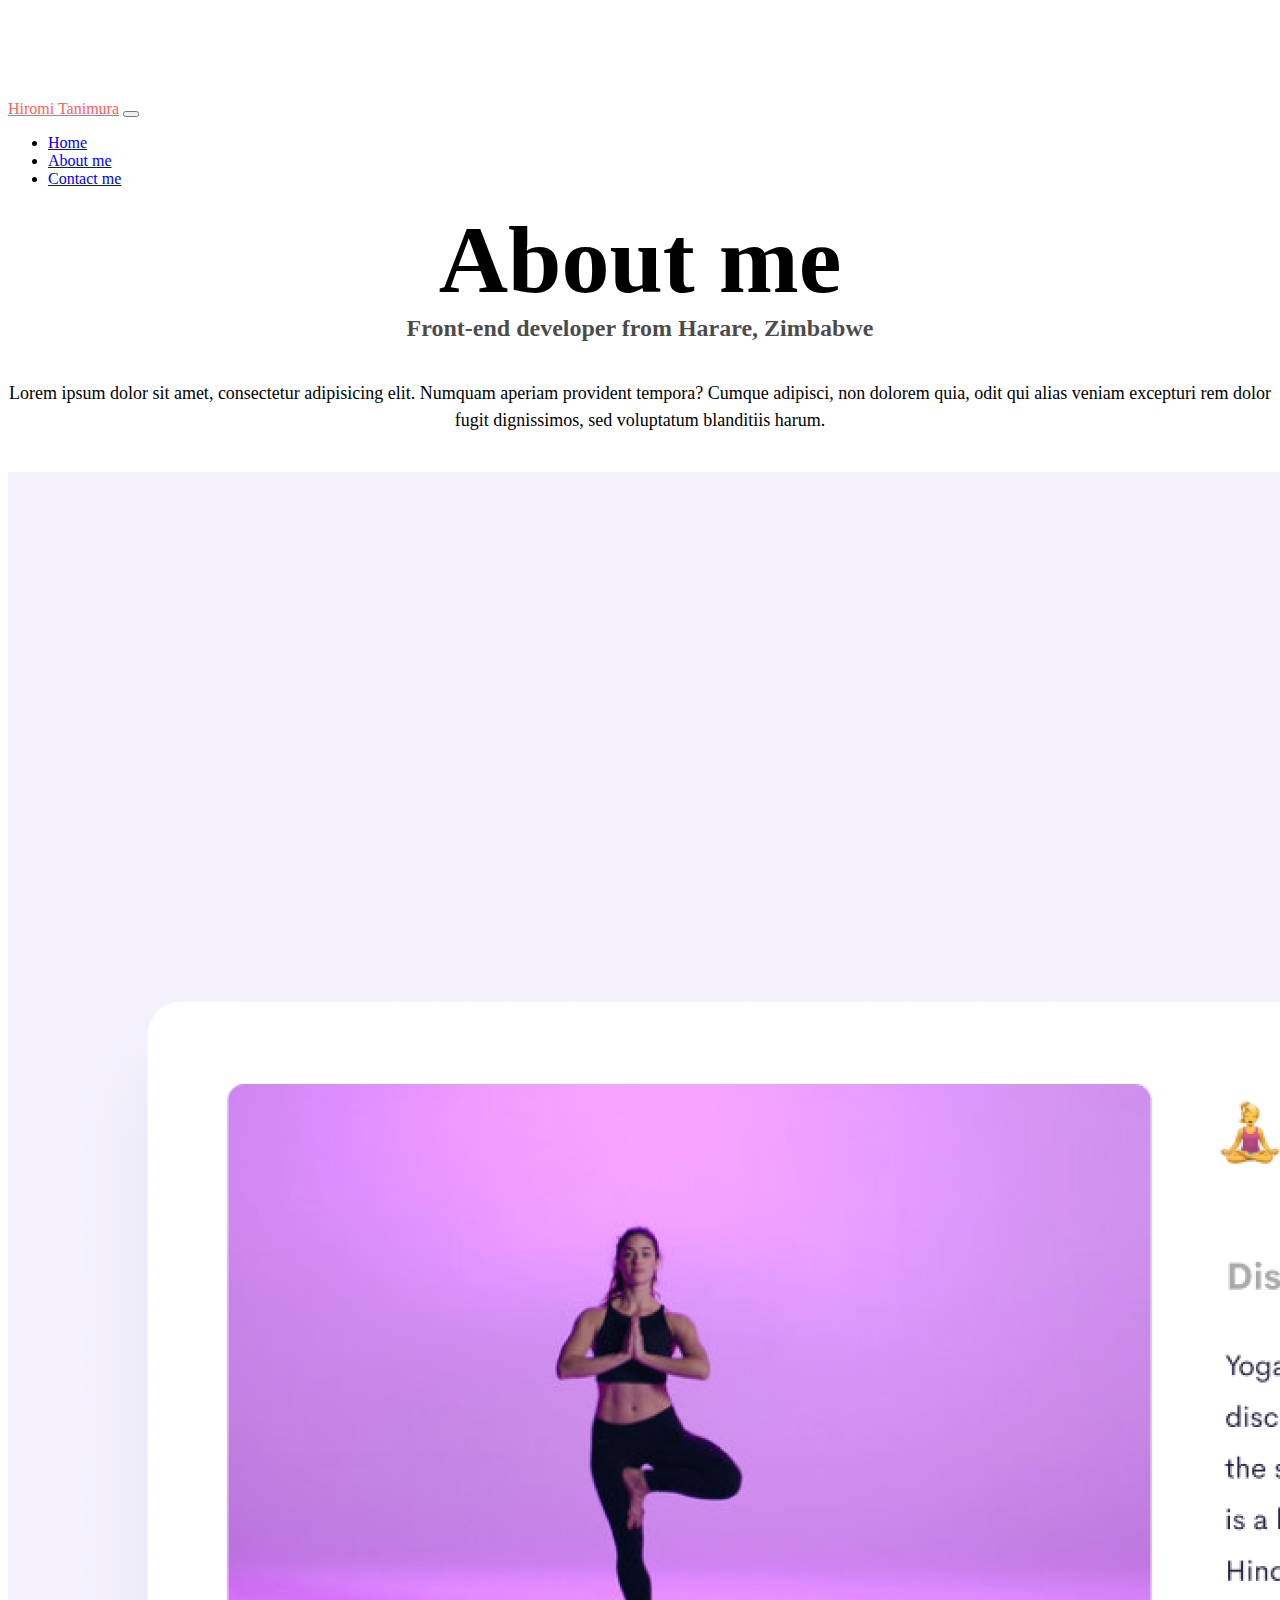
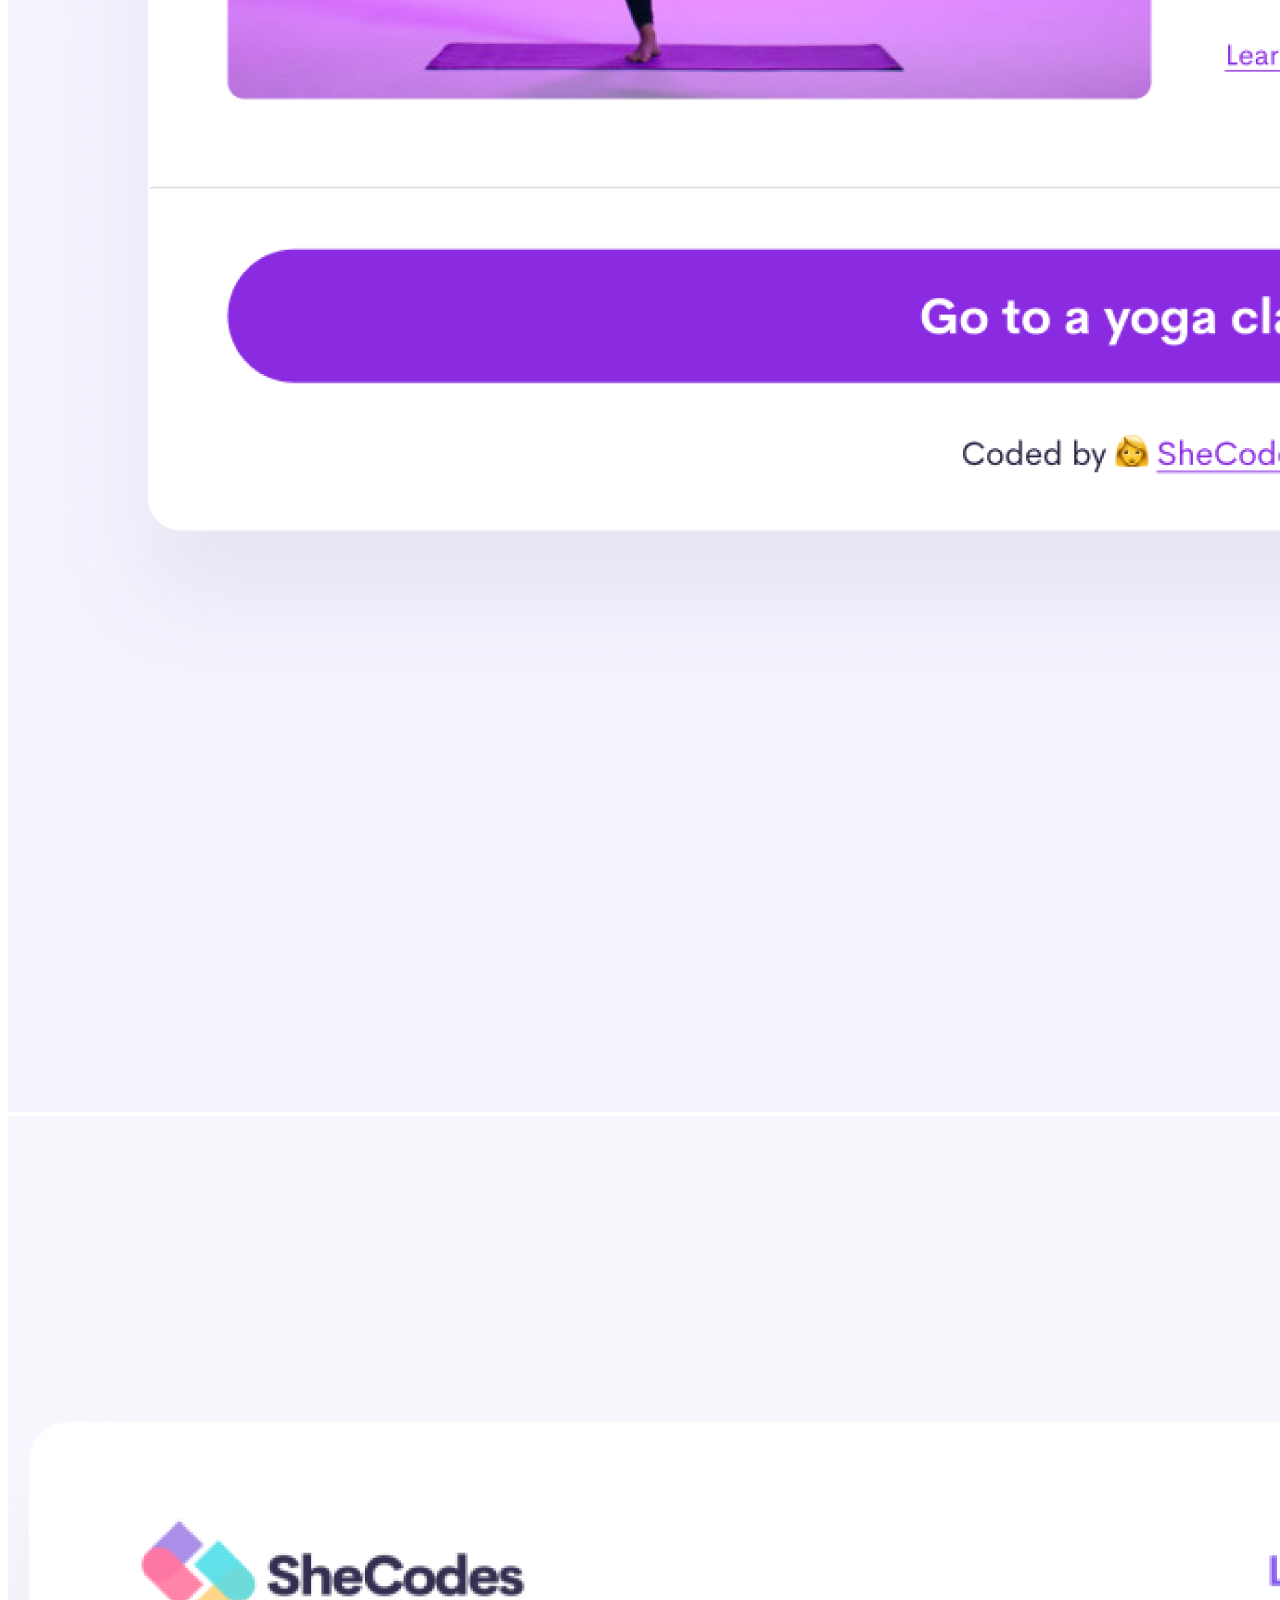
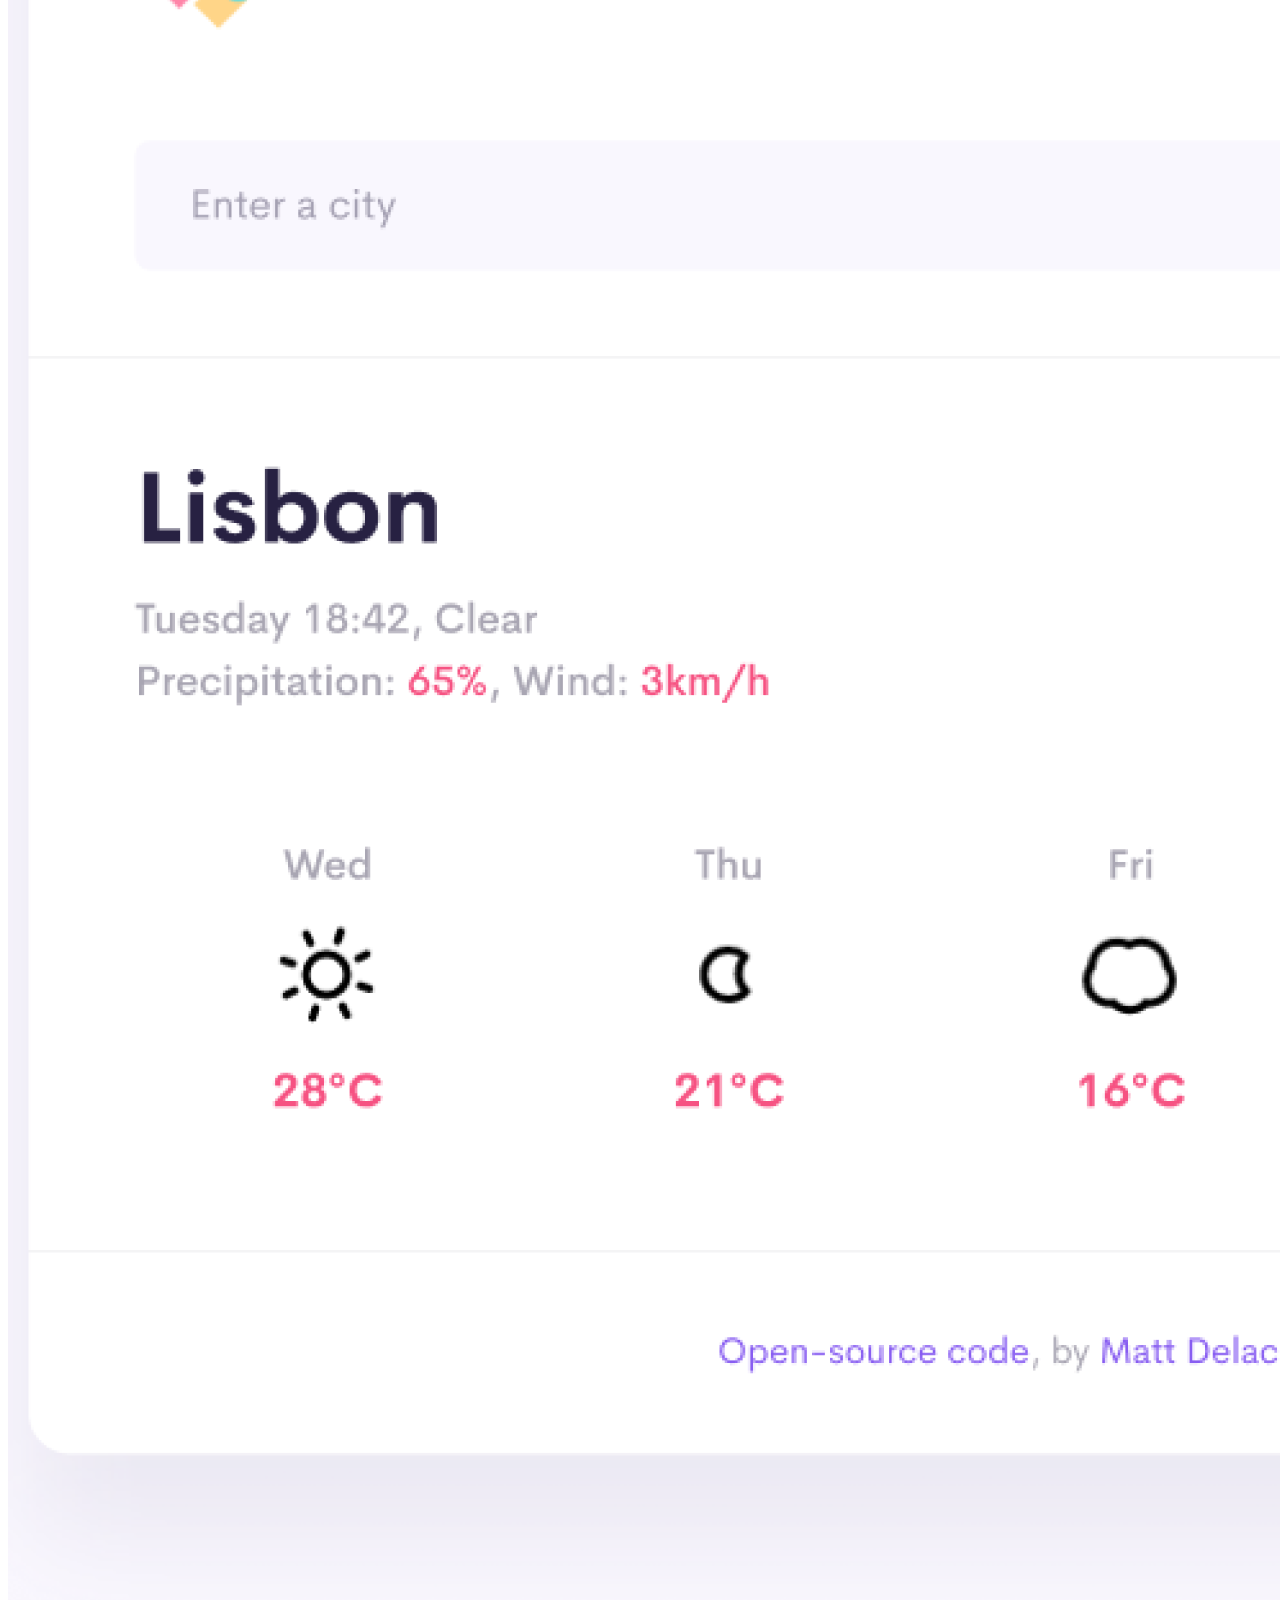
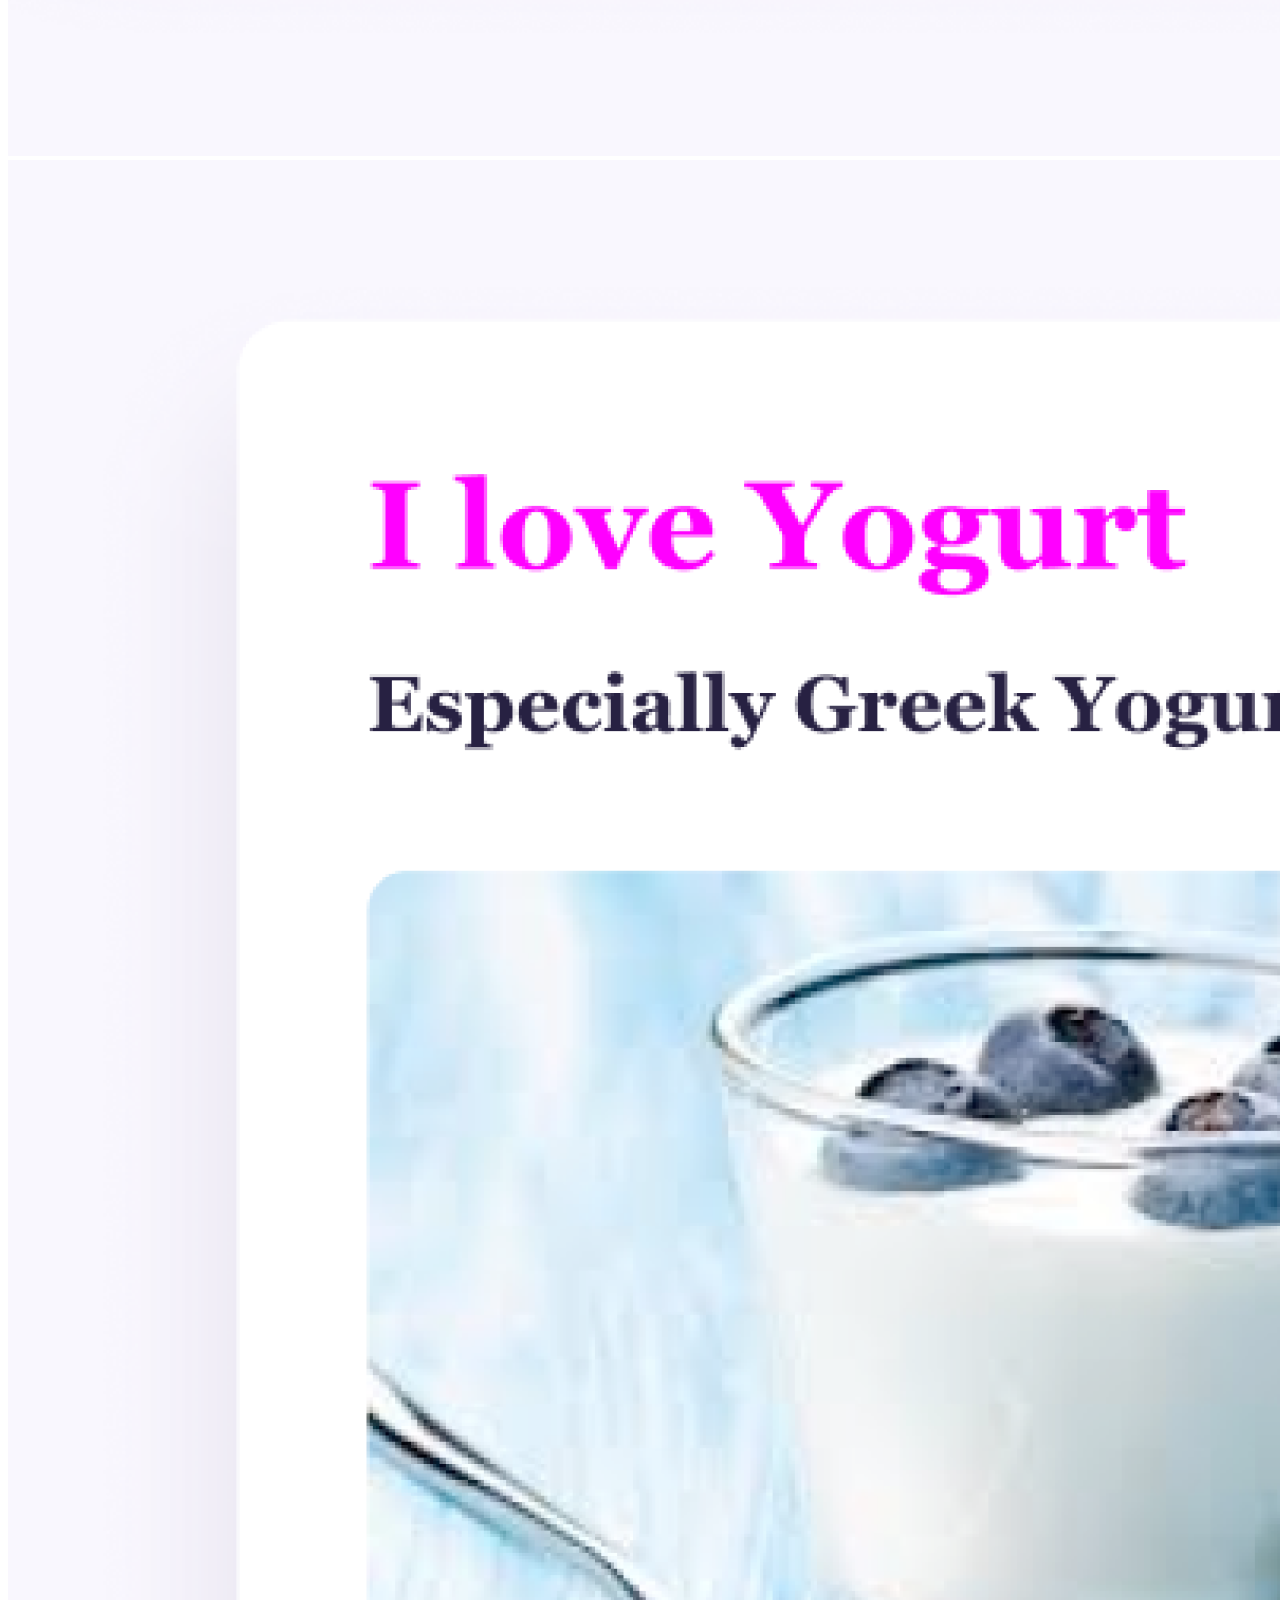
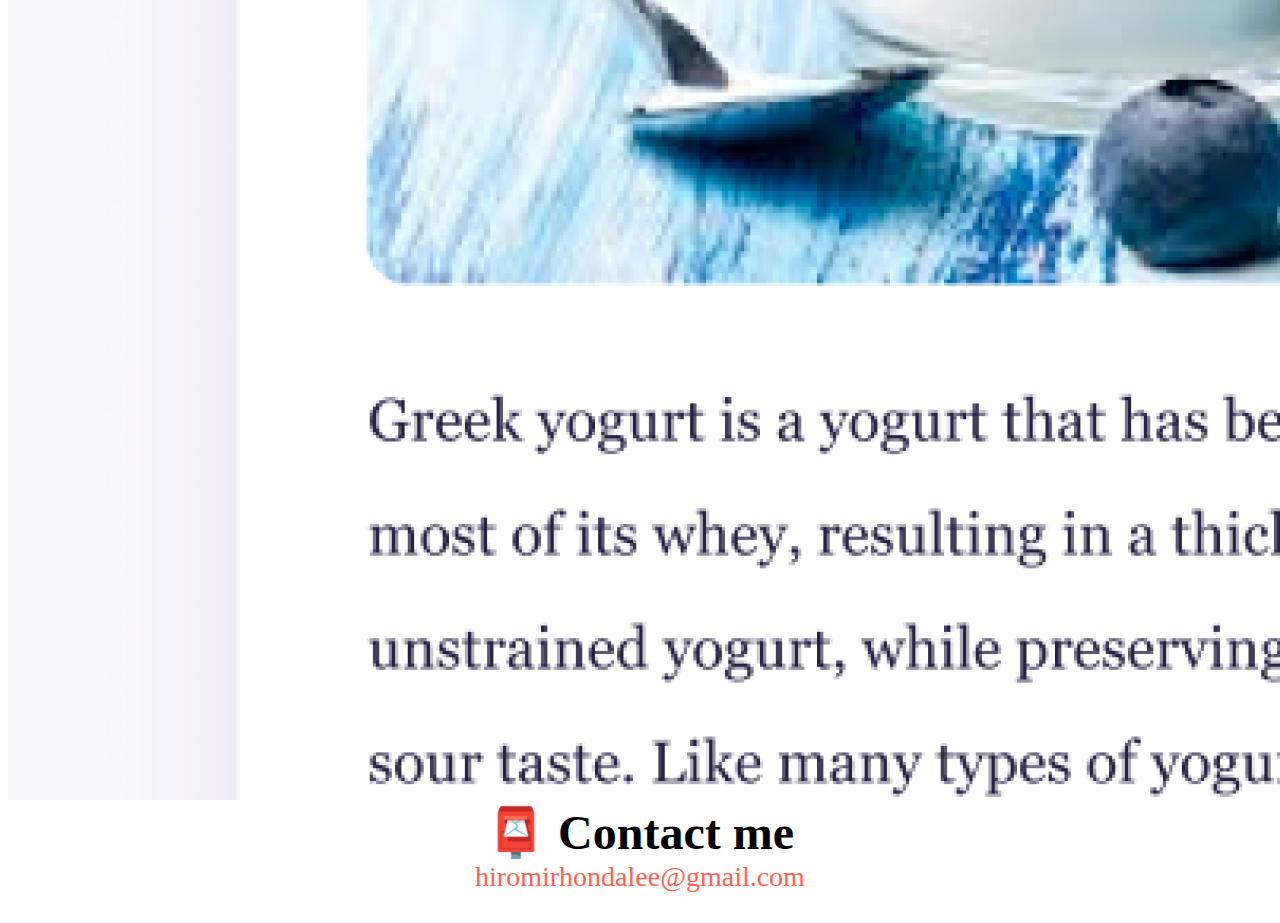
==== about.html @ 12cc3580 "Created website structure and SEO" ====
<!DOCTYPE html>
<html lang="en">
  <head>
    <meta charset="UTF-8" />
    <meta http-equiv="X-UA-Compatible" content="IE=edge" />
    <meta name="viewport" content="width=device-width, initial-scale=1.0" />
    <meta name="description" content="Find out all about my qualifications, skills and experience as a front-end developer in Tokyo Japan - Hiromi Tanimura">
    <link
      href="https://cdn.jsdelivr.net/npm/bootstrap@5.2.0/dist/css/bootstrap.min.css"
      rel="stylesheet"
      integrity="sha384-gH2yIJqKdNHPEq0n4Mqa/HGKIhSkIHeL5AyhkYV8i59U5AR6csBvApHHNl/vI1Bx"
      crossorigin="anonymous"
    />
    <link rel="stylesheet" href="/css/style.css" />
    <script
      src="https://cdn.jsdelivr.net/npm/@popperjs/core@2.11.5/dist/umd/popper.min.js"
      integrity="sha384-Xe+8cL9oJa6tN/veChSP7q+mnSPaj5Bcu9mPX5F5xIGE0DVittaqT5lorf0EI7Vk"
      crossorigin="anonymous"
    ></script>
    <script
      src="https://cdn.jsdelivr.net/npm/bootstrap@5.2.0/dist/js/bootstrap.min.js"
      integrity="sha384-ODmDIVzN+pFdexxHEHFBQH3/9/vQ9uori45z4JjnFsRydbmQbmL5t1tQ0culUzyK"
      crossorigin="anonymous"
    ></script>
    <title>About me | Hiromi Tanimura</title>
  </head>
  <body>
    <nav class="navbar fixed-top navbar-expand-lg bg-light">
      <div class="container">
        <a class="navbar-brand navbar-logo" href="/index.html"
          >Hiromi Tanimura</a
        >
        <button
          class="navbar-toggler"
          type="button"
          data-bs-toggle="collapse"
          data-bs-target="#navbarNav"
          aria-controls="navbarNav"
          aria-expanded="false"
          aria-label="Toggle navigation"
        >
          <span class="navbar-toggler-icon"></span>
        </button>
        <div class="collapse navbar-collapse" id="navbarNav">
          <ul class="navbar-nav">
            <li class="nav-item">
              <a class="nav-link" aria-current="page" href="/index.html">Home</a>
            </li>
            <li class="nav-item">
              <a class="nav-link active" href="/about.html">About me</a>
            </li>
            <li class="nav-item">
              <a class="nav-link" href="/about.html#contact">Contact me</a>
            </li>
          </ul>
        </div>
      </div>
    </nav>

    <h1 class="text-center">About me</h1>
    <h3 class="text-center">Front-end developer from Harare, Zimbabwe</h3>
    <p class="mt-2 text-center">
      Lorem ipsum dolor sit amet, consectetur adipisicing elit. Numquam aperiam
      provident tempora? Cumque adipisci, non dolorem quia, odit qui alias
      veniam excepturi rem dolor fugit dignissimos, sed voluptatum blanditiis
      harum.
    </p>

    <div class="container">
      <div class="row mt-3 mb-5">
        <div class="col-sm-4">
          <img
            src="/images/yoga.png"
            alt="yoga website"
            class="img-fluid p-2 shadow rounded"
          />
        </div>
        <div class="col-sm-4">
          <img
            src="/images/weather.png"
            alt="weather application"
            class="img-fluid p-2 shadow rounded"
          />
        </div>
        <div class="col-sm-4">
          <img
            src="/images/yogurt.png"
            alt="yogurt website"
            class="img-fluid p-2 shadow rounded"
          />
        </div>
      </div>
    </div>

    <div id="contact">
      <h2 class="text-center">📮 Contact me</h2>
      <a href="mailto:hiromirhondalee@gmail.com" class="email-link" title="Email me at hiromirhondalee@gmail.com"
        >hiromirhondalee@gmail.com</a
      >
    </div>
  </body>
</html>
---- css/style.css ----
:root {
  --primary-color: #ff6150;
  --secondary-color: #f5f2fe;
  --box-shadow: 0 5px 10px rgba(0, 0, 0, 0.3);
}

body {
  margin-top: 100px;
  margin-bottom: 30px;
}

h1,
h2,
h3 {
  margin: 0;
}

h1 {
  font-size: 96px;
}

h2 {
  font-size: 48px;
}

h3 {
  font-size: 24px;
  opacity: 0.7;
}

p {
  padding: 20px 0px;
  border-radius: 4px;
  font-size: 18px;
  line-height: 1.5;
}

a:hover {
  color: #134e6f;
}

.navigation-links {
  display: flex;
  margin-top: 40px;
  justify-content: center;
}

.navigation-links a {
  margin: 20px;
  border-radius: 4px;
  padding: 20px 15px;
  text-decoration: none;
  text-transform: capitalize;
}

.contact-link {
  background: var(--primary-color);
  box-shadow: var(--box-shadow);
  color: white;
}

.about-link {
  color: var(--primary-color);
  border: 1px solid var(--primary-color);
}

.homepage-link {
  color: var(--primary-color);
  text-align: center;
  display: block;
}

.about-paragraphs {
  display: flex;
  margin: 30px 0;
}

.about-paragraphs p {
  margin: 10px;
}

.email-link {
  display: flex;
  justify-content: center;
  color: var(--primary-color);
  font-size: 28px;
  text-decoration: none;
}

.email-link:hover {
  text-decoration: underline;
}

.text-center {
  text-align: center;
}

.navbar-logo {
  color: var(--primary-color);
}

.button-links {
  border-radius: 4px;
  padding: 20px 15px;
  text-decoration: none;
  text-transform: capitalize;
  background: var(--primary-color);
  box-shadow: var(--box-shadow);
  color: white;
}
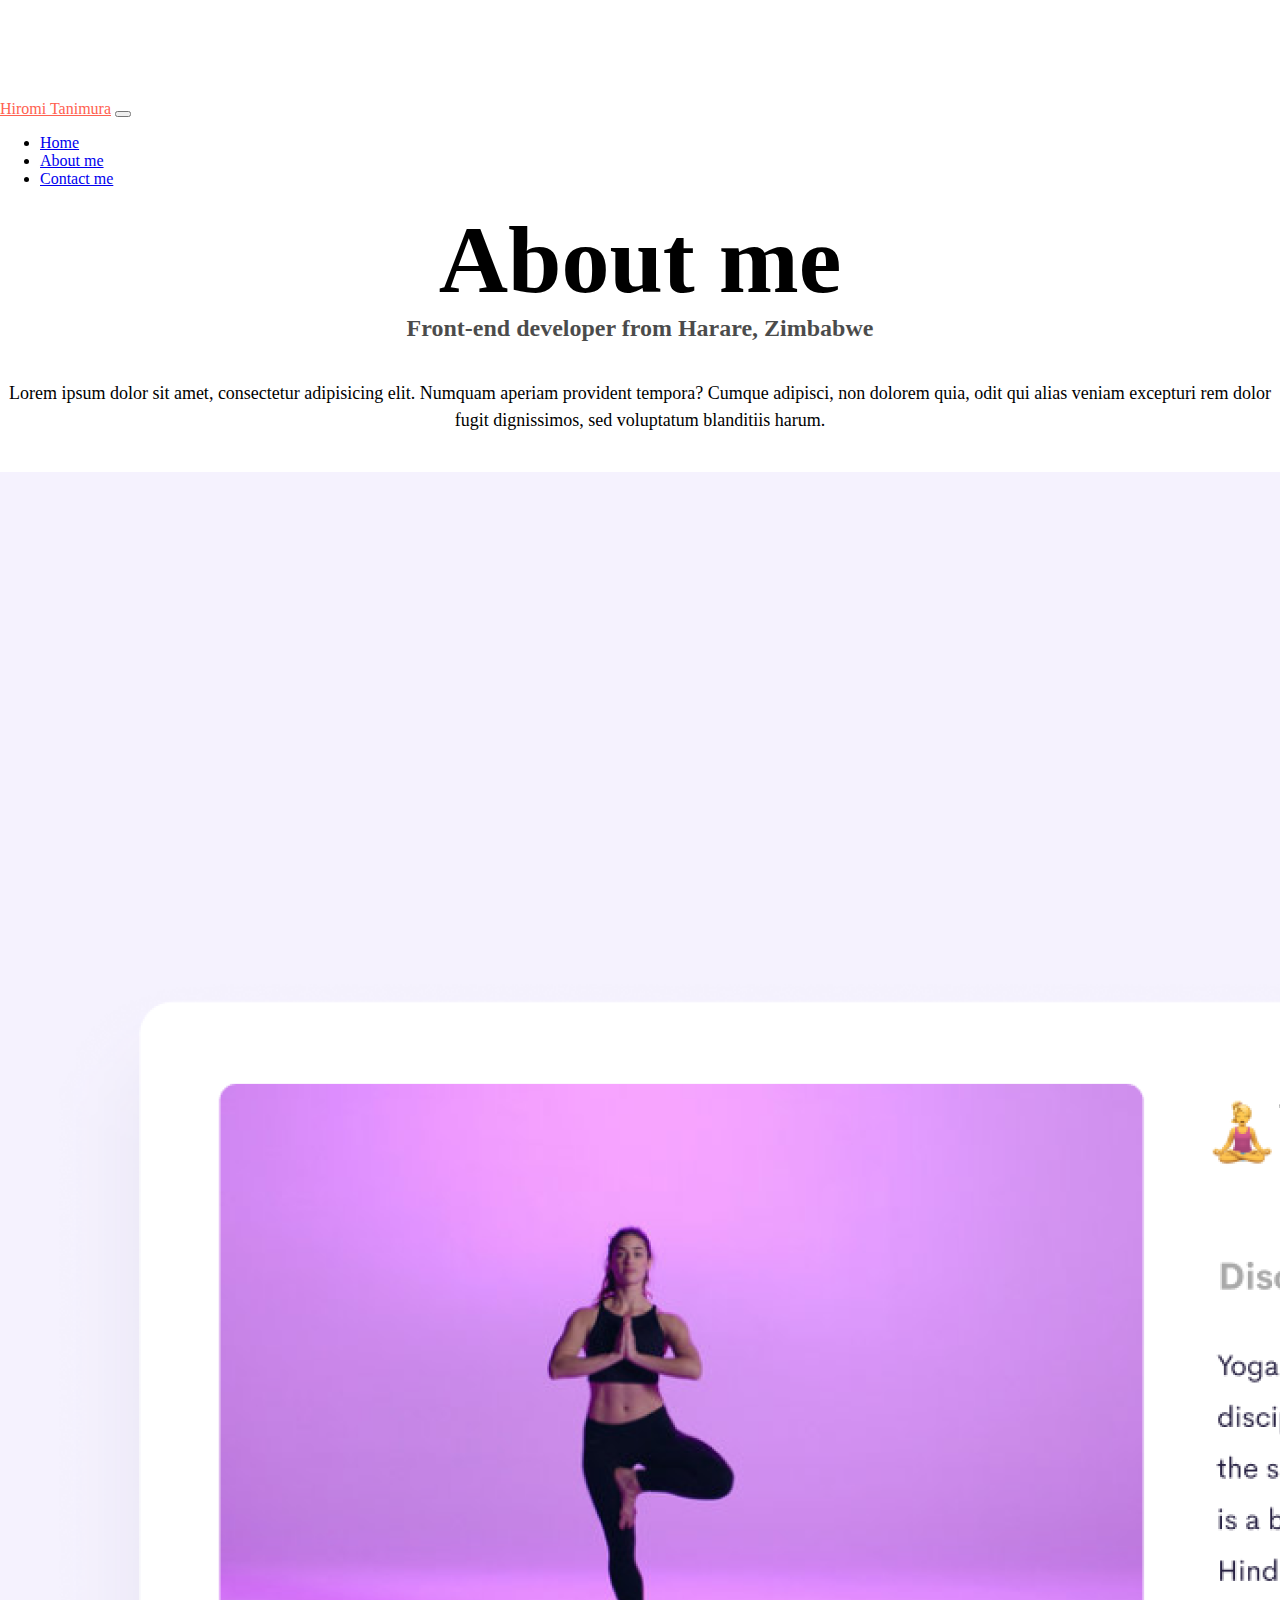
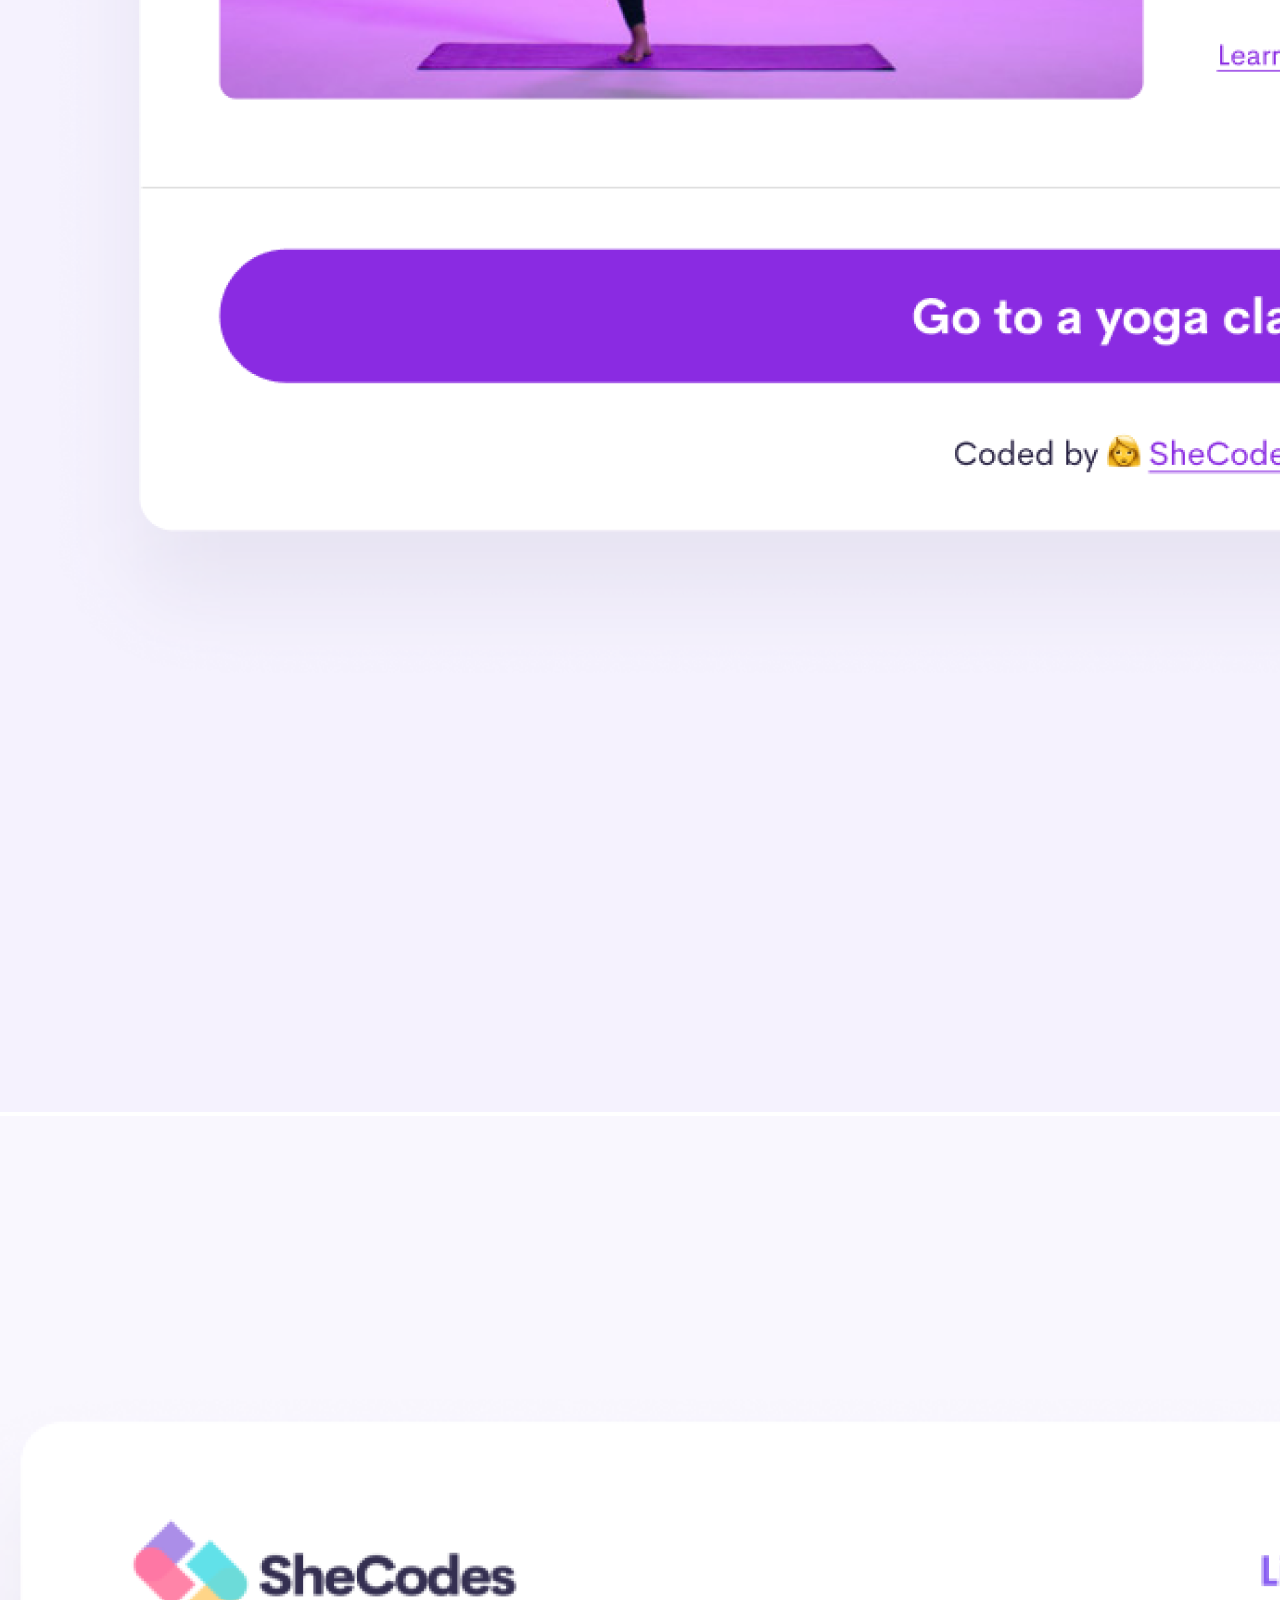
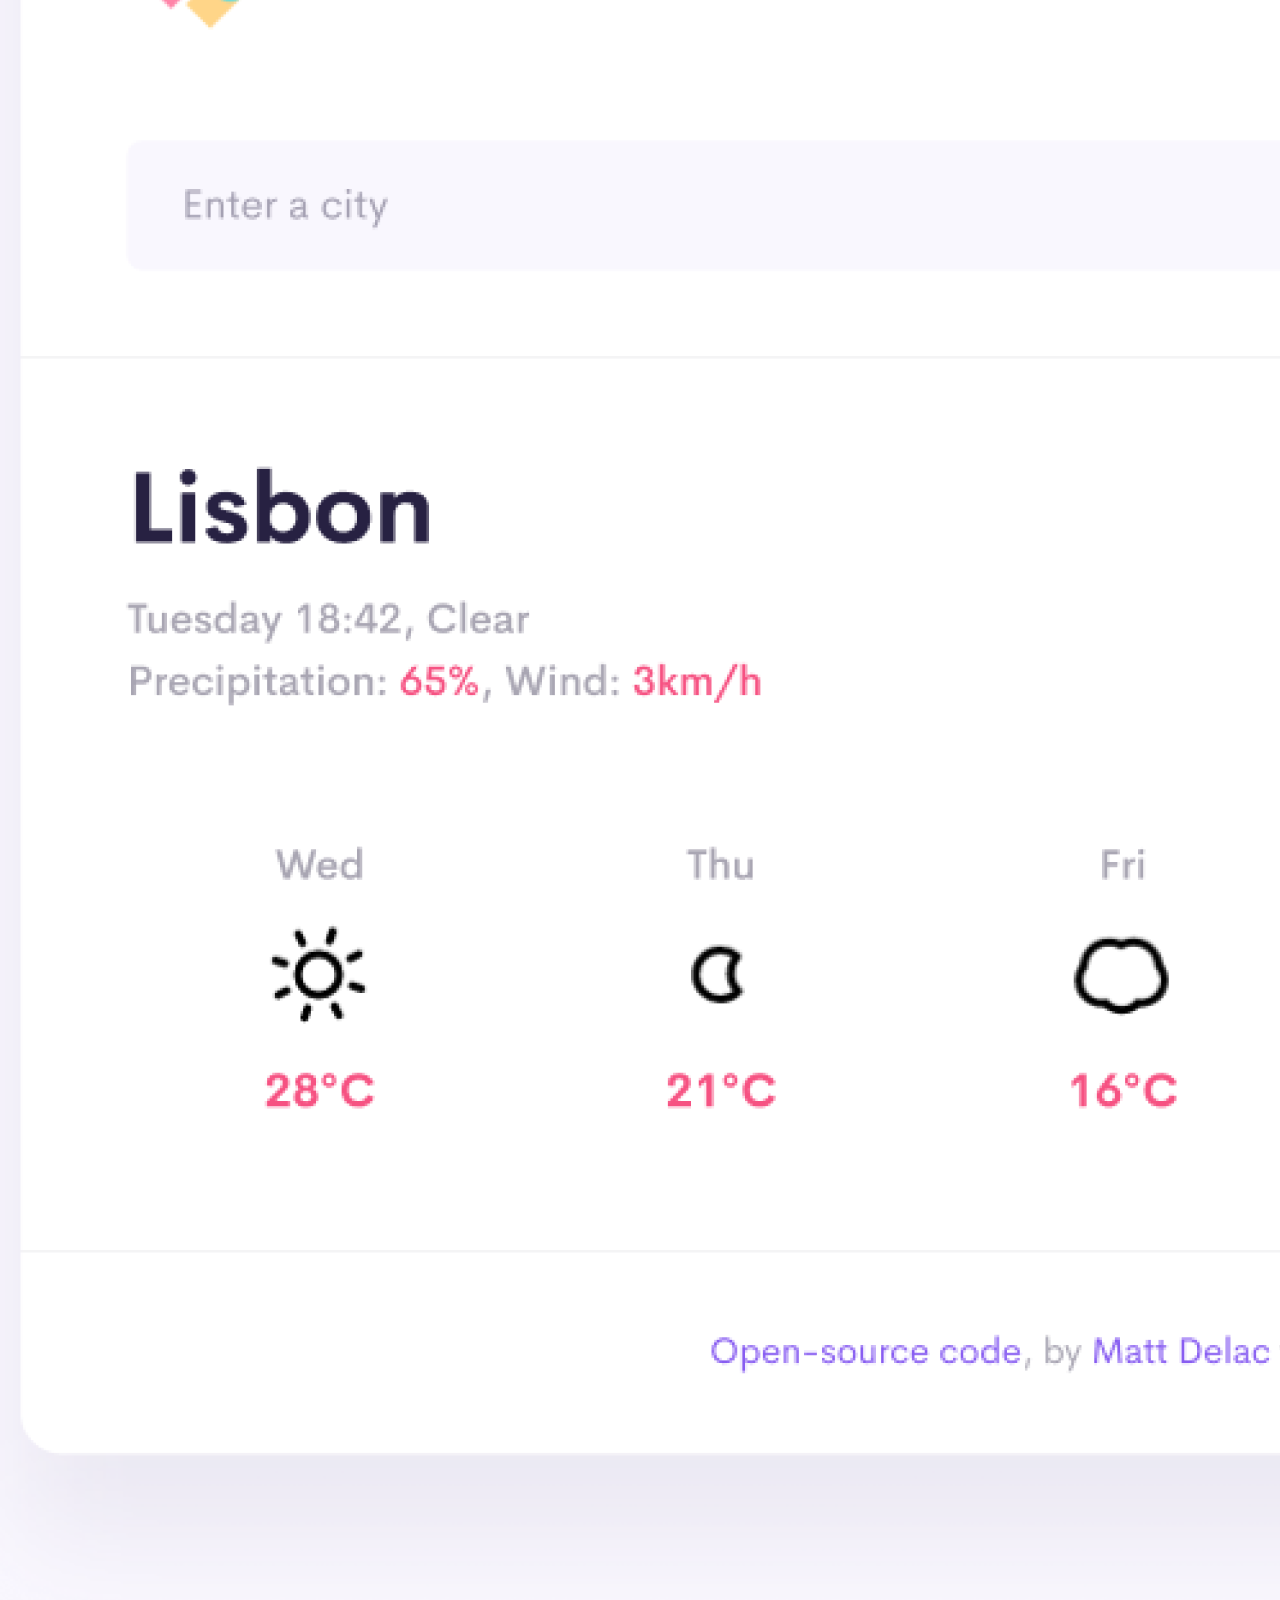
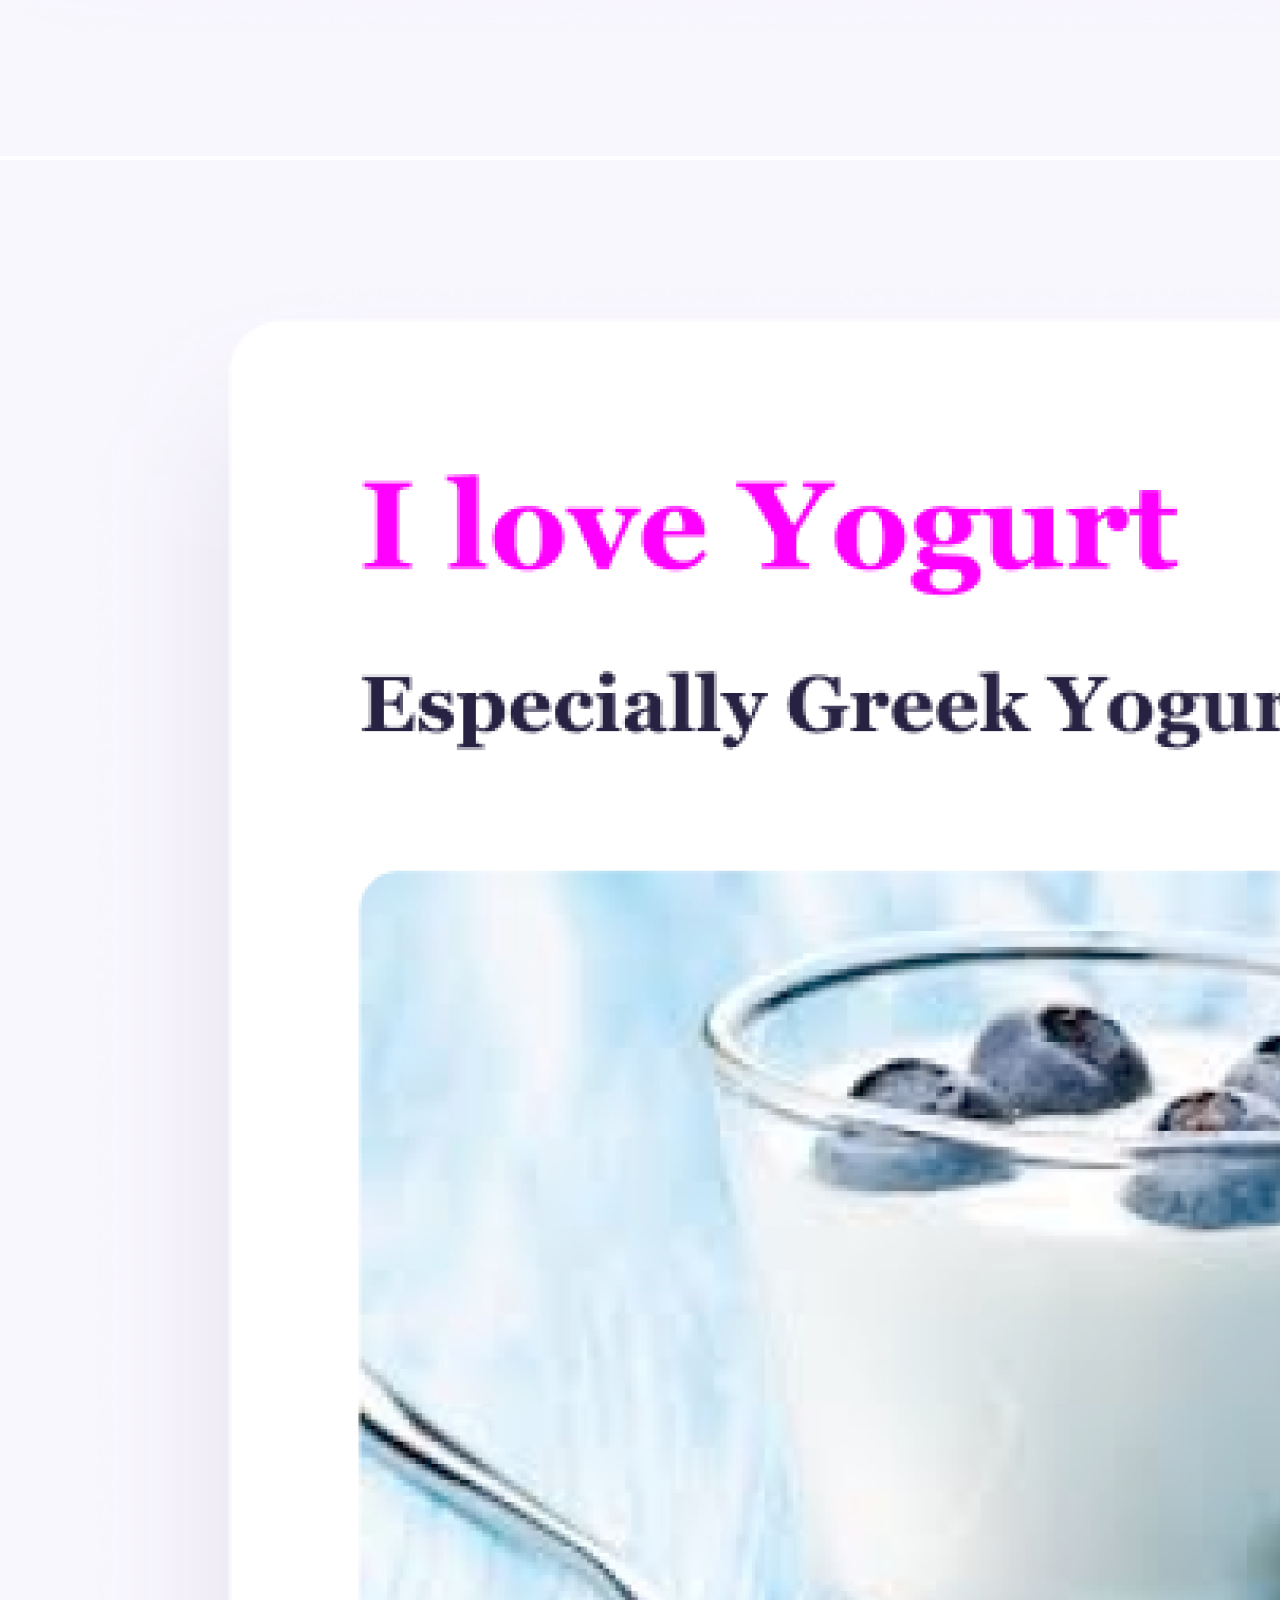
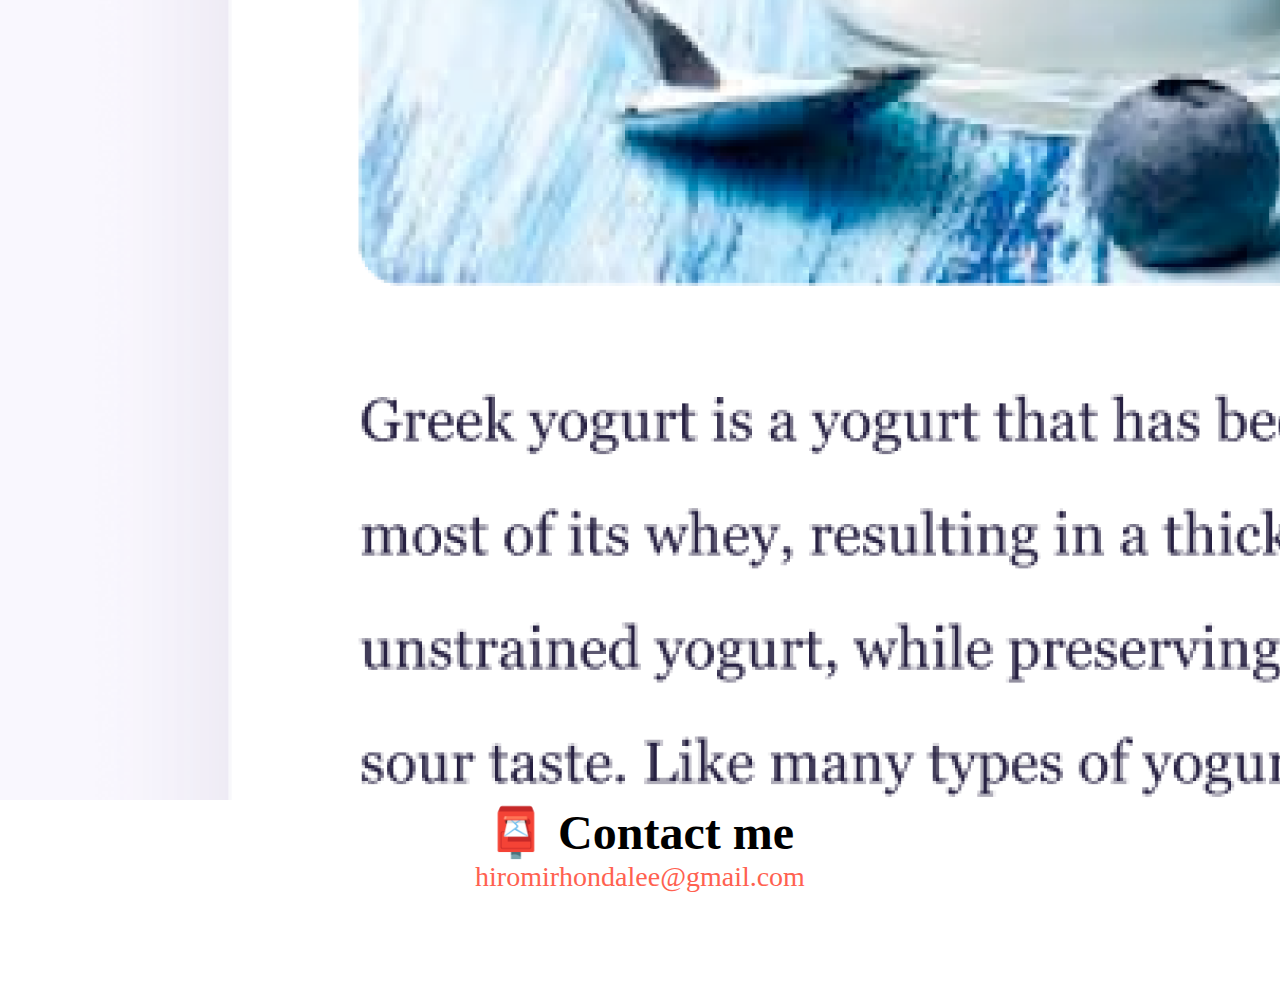
==== commit ed6b137e: "Improved website responsiveness" ====
--- a/about.html
+++ b/about.html
@@ -27,9 +27,7 @@
   <body>
     <nav class="navbar fixed-top navbar-expand-lg bg-light">
       <div class="container">
-        <a class="navbar-brand navbar-logo" href="/index.html"
-          >Hiromi Tanimura</a
-        >
+        <a class="navbar-brand navbar-logo" href="/" title="Homepage">Hiromi Tanimura</a>
         <button
           class="navbar-toggler"
           type="button"
@@ -44,22 +42,21 @@
         <div class="collapse navbar-collapse" id="navbarNav">
           <ul class="navbar-nav">
             <li class="nav-item">
-              <a class="nav-link" aria-current="page" href="/index.html">Home</a>
+              <a class="nav-link" aria-current="page" href="/" title="Homepage">Home</a>
             </li>
             <li class="nav-item">
-              <a class="nav-link active" href="/about.html">About me</a>
+              <a class="nav-link  active" href="/about.html" title="About Hiromi Tanimura">About me</a>
             </li>
             <li class="nav-item">
-              <a class="nav-link" href="/about.html#contact">Contact me</a>
+              <a class="nav-link" href="/about.html#contact" title="Contact Hiromi Tanimura">Contact me</a>
             </li>
           </ul>
         </div>
       </div>
     </nav>
-
     <h1 class="text-center">About me</h1>
     <h3 class="text-center">Front-end developer from Harare, Zimbabwe</h3>
-    <p class="mt-2 text-center">
+    <p class="mt-2 text-center ms-4 me-4">
       Lorem ipsum dolor sit amet, consectetur adipisicing elit. Numquam aperiam
       provident tempora? Cumque adipisci, non dolorem quia, odit qui alias
       veniam excepturi rem dolor fugit dignissimos, sed voluptatum blanditiis
@@ -72,21 +69,21 @@
           <img
             src="/images/yoga.png"
             alt="yoga website"
-            class="img-fluid p-2 shadow rounded"
+            class="img-fluid p-2 mb-4 shadow rounded"
           />
         </div>
         <div class="col-sm-4">
           <img
             src="/images/weather.png"
             alt="weather application"
-            class="img-fluid p-2 shadow rounded"
+            class="img-fluid p-2 mb-4 shadow rounded"
           />
         </div>
         <div class="col-sm-4">
           <img
             src="/images/yogurt.png"
             alt="yogurt website"
-            class="img-fluid p-2 shadow rounded"
+            class="img-fluid p-2 mb-4 shadow rounded"
           />
         </div>
       </div>
--- a/css/style.css
+++ b/css/style.css
@@ -5,8 +5,7 @@
 }
 
 body {
-  margin-top: 100px;
-  margin-bottom: 30px;
+  margin: 100px 0;
 }
 
 h1,
@@ -18,6 +17,7 @@
 h1 {
   font-size: 96px;
 }
+
 
 h2 {
   font-size: 48px;
@@ -108,3 +108,24 @@
   box-shadow: var(--box-shadow);
   color: white;
 }
+
+@media (max-width:576px) {
+  h1 {
+    font-size: 48px;
+    line-height: 1.5;
+  }
+
+  h2 {
+    font-size: 32px;
+    text-align: center;
+  }
+
+  p {
+    text-align: center;
+  }
+  .button-links {
+    display: block;
+  text-align: center;
+  margin: 0 30px;
+  }
+}